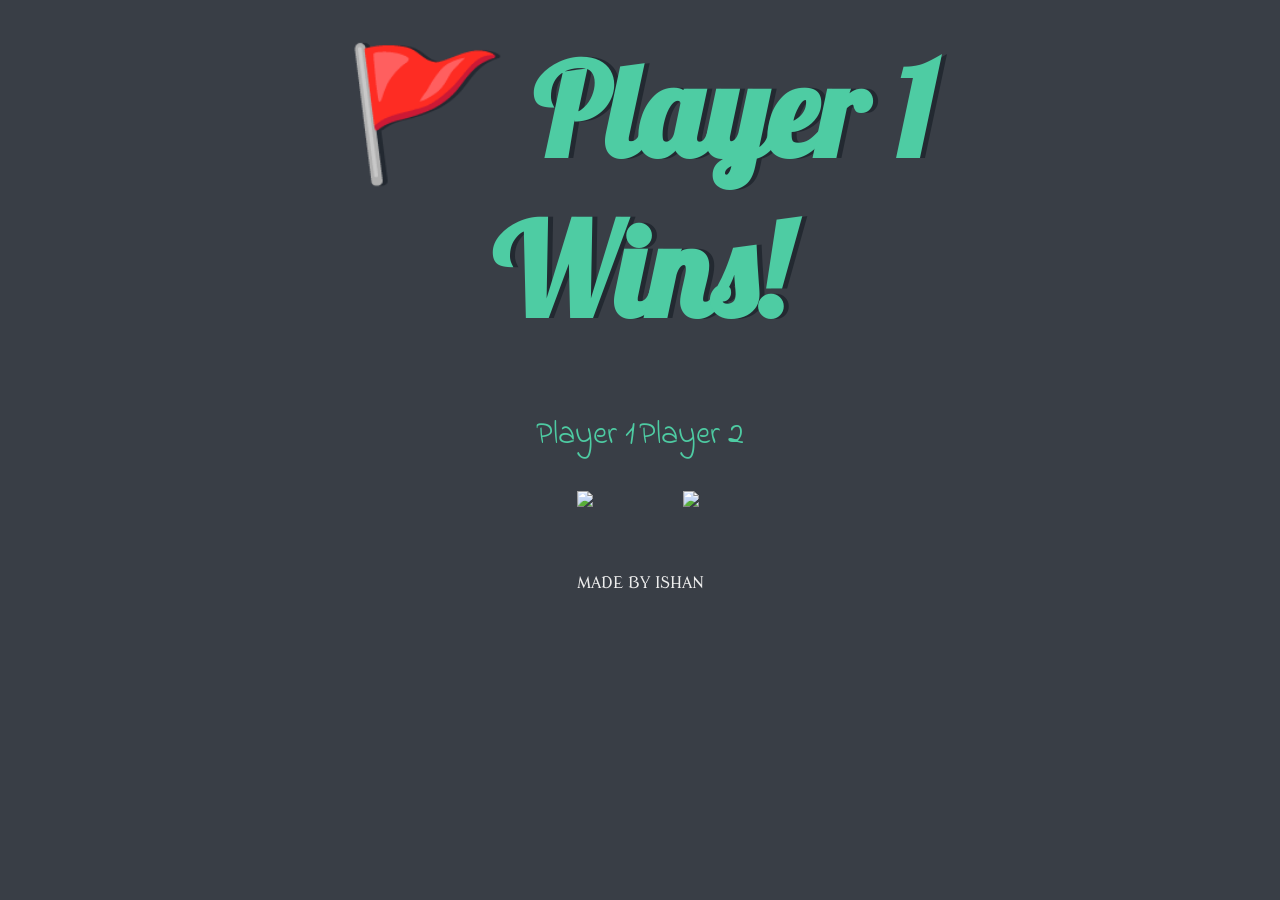
==== index.html @ 2dbdc580 "Rename index.html.html to index.html" ====
<!DOCTYPE html>
<html lang="en" dir="ltr">
  <head>
    <meta charset="utf-8" />
    <title>Dicee</title>
    <link rel="stylesheet" href="styles.css" />
    <link
      href="https://fonts.googleapis.com/css?family=Indie+Flower|Lobster"
      rel="stylesheet"
    />
    <link rel="preconnect" href="https://fonts.googleapis.com">
<link rel="preconnect" href="https://fonts.gstatic.com" crossorigin>
<link href="https://fonts.googleapis.com/css2?family=Modern+Antiqua&display=swap" rel="stylesheet">

  </head>
  <body>
    <div class="container">
      <h1>Refresh Me</h1>
       
      <div class="dice">
        <p>Player 1</p>
        <img class="img1" src="./images/dice6.png" />
      </div>

      <div class="dice">
        <p>Player 2</p>
        <img class="img2" src="./images/dice6.png" />
      </div>
    </div>

    <footer>MADE BY ISHAN</footer>
     <script src="index.js"></script>
  </body>
</html>
---- styles.css ----
.container {
  width: 70%;
  margin: auto;
  text-align: center;
}

.dice {
  text-align: center;
  display: inline-block;

}

body {
  background-color: #393E46;
  font-family: 'Libre Baskerville', serif;

}

h1 {
  margin: 30px;
  font-family: 'Lobster', cursive;
  text-shadow: 5px 0 #232931;
  font-size: 8rem;
  color: #4ECCA3;
}

p {
  font-size: 2rem;
  color: #4ECCA3;
  font-family: 'Indie Flower', cursive;
}

img {
  width: 80%;
}

footer {
  margin-top: 5%;
  color: #EEEEEE;
  text-align: center;
  font-family: 'Modern Antiqua', cursive;
}
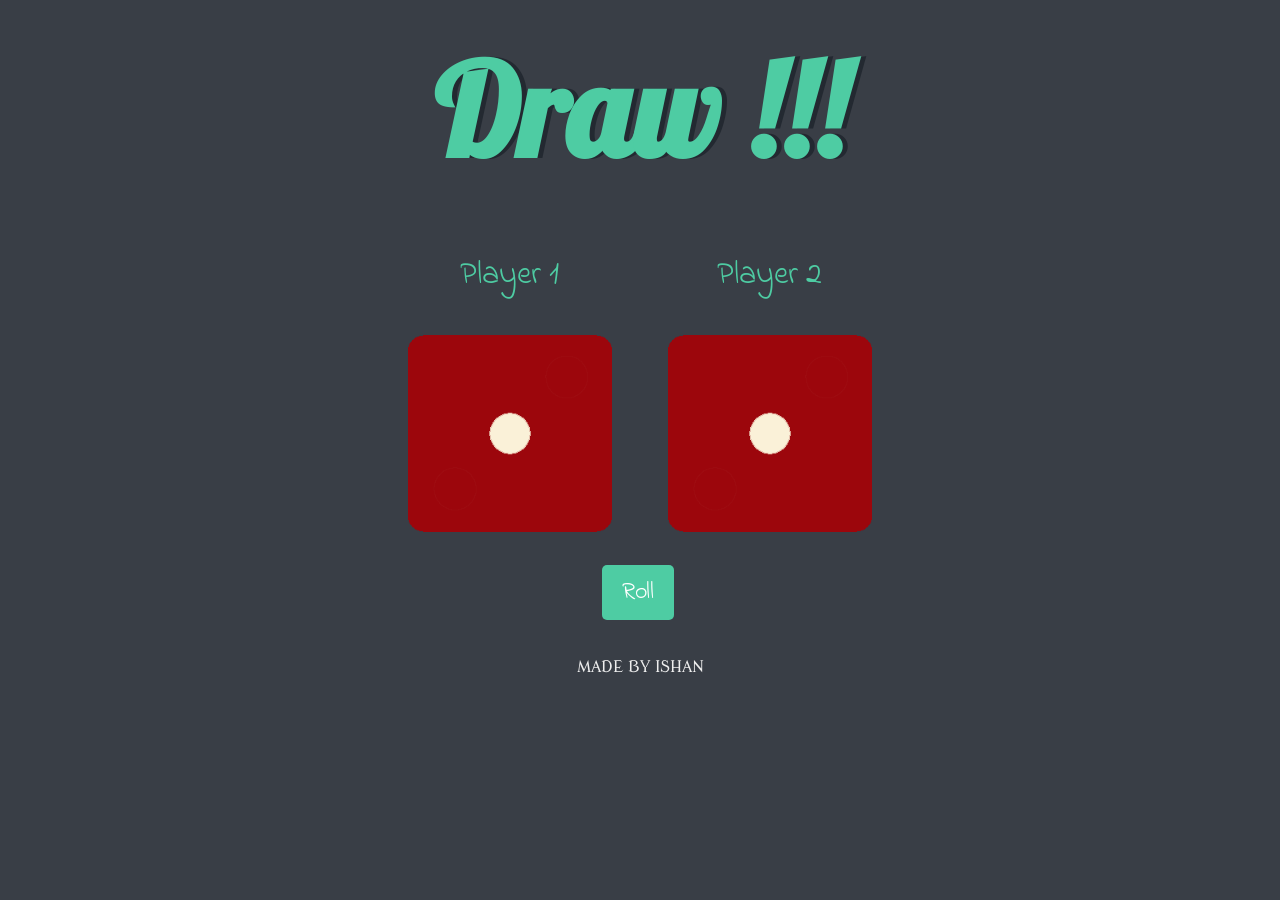
==== commit 40e4e833: "Updates" ====
--- a/index.html
+++ b/index.html
@@ -27,8 +27,8 @@
         <img class="img2" src="./images/dice6.png" />
       </div>
     </div>
-
+    <button>Roll</button>
     <footer>MADE BY ISHAN</footer>
      <script src="index.js"></script>
   </body>
-</html>
+</html>
--- a/styles.css
+++ b/styles.css
@@ -12,8 +12,6 @@
 
 body {
   background-color: #393E46;
-  font-family: 'Libre Baskerville', serif;
-
 }
 
 h1 {
@@ -35,9 +33,23 @@
 }
 
 footer {
-  margin-top: 5%;
+  margin-top: 3%;
   color: #EEEEEE;
   text-align: center;
-  font-family: 'Modern Antiqua', cursive;
+  font-family: 'Modern Antiqua', serif;
+
 }
 
+button{
+  margin-top: 2%;
+  margin-left: 47%;
+  margin-right: 47%;
+  font-size: 1.5rem;
+  padding: 10px 20px;
+  background-color: #4ECCA3;
+  border: none;
+  border-radius: 5px;
+  color: white;
+  cursor: pointer;
+  font-family: 'Indie Flower', cursive;
+}
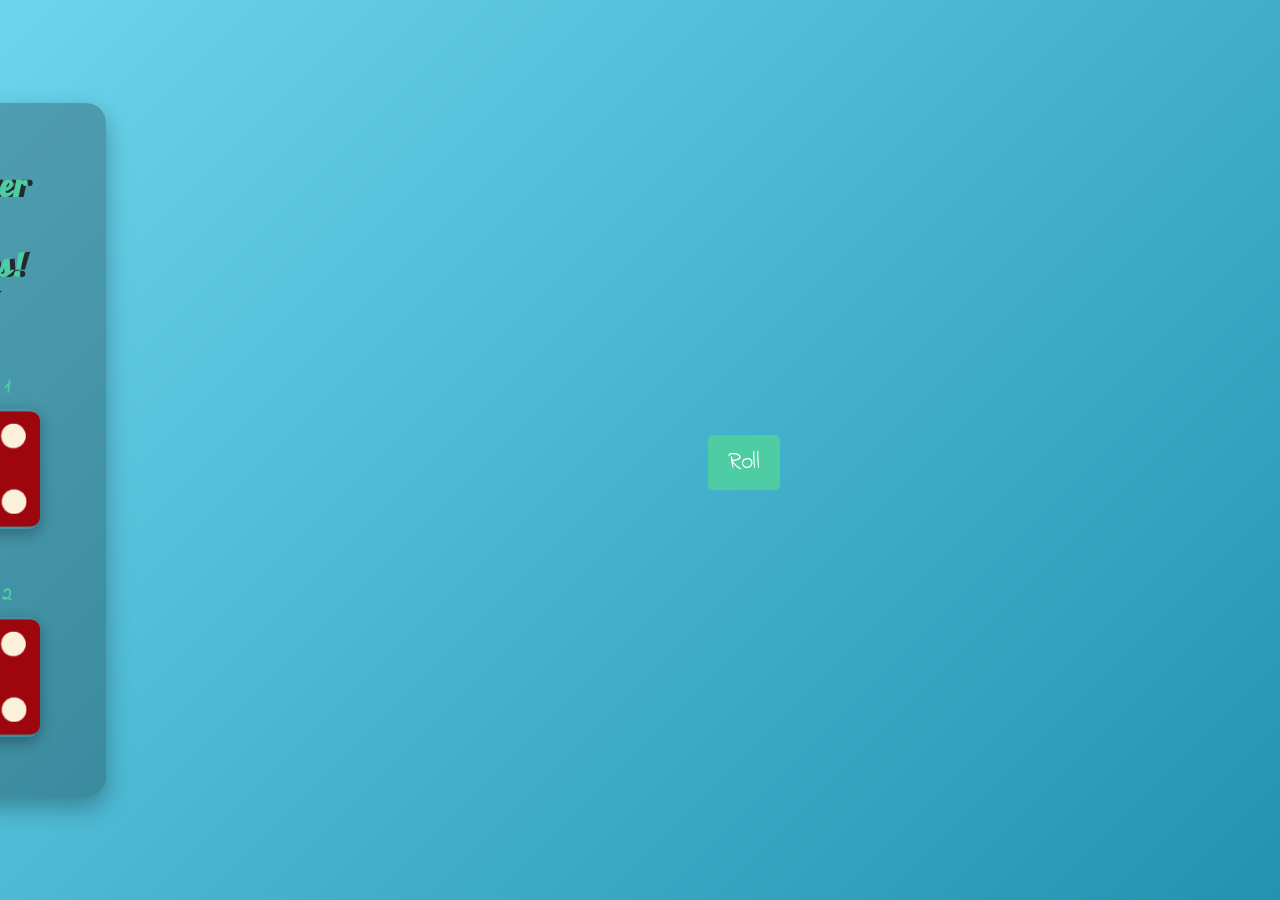
==== commit 5cf035d0: "Update 2" ====
--- a/index.html
+++ b/index.html
@@ -12,6 +12,7 @@
 <link rel="preconnect" href="https://fonts.gstatic.com" crossorigin>
 <link href="https://fonts.googleapis.com/css2?family=Modern+Antiqua&display=swap" rel="stylesheet">
 
+  <meta name="viewport" content="width=device-width, initial-scale=1.0">
   </head>
   <body>
     <div class="container">
--- a/styles.css
+++ b/styles.css
@@ -52,4 +52,68 @@
   color: white;
   cursor: pointer;
   font-family: 'Indie Flower', cursive;
+}
+
+* {
+  margin: 0;
+  padding: 0;
+  box-sizing: border-box;
+  font-family: "Poppins", sans-serif;
+}
+
+body {
+  background: linear-gradient(135deg, #6dd5ed, #2193b0);
+  color: #fff;
+  display: flex;
+  justify-content: center;
+  align-items: center;
+  height: 100vh;
+  text-align: center;
+}
+
+
+.container {
+  background: rgba(0, 0, 0, 0.25);
+  padding: 2rem 3rem;
+  border-radius: 20px;
+  box-shadow: 0 10px 25px rgba(0, 0, 0, 0.3);
+  max-width: 500px;
+  width: 100%;
+}
+
+
+h1 {
+  font-size: 2rem;
+  margin-bottom: 1.5rem;
+  letter-spacing: 2px;
+}
+
+
+.dice {
+  margin: 1.5rem 0;
+}
+
+.dice p {
+  font-weight: bold;
+  margin-bottom: 0.5rem;
+  font-size: 1.2rem;
+}
+
+.dice img {
+  width: 120px;
+  height: auto;
+  border-radius: 12px;
+  box-shadow: 0 5px 15px rgba(0, 0, 0, 0.3);
+  transition: transform 0.3s ease;
+}
+
+.dice img:hover {
+  transform: scale(1.1);
+}
+
+
+footer {
+  margin-top: 1.5rem;
+  font-size: 0.9rem;
+  opacity: 0.8;
 }
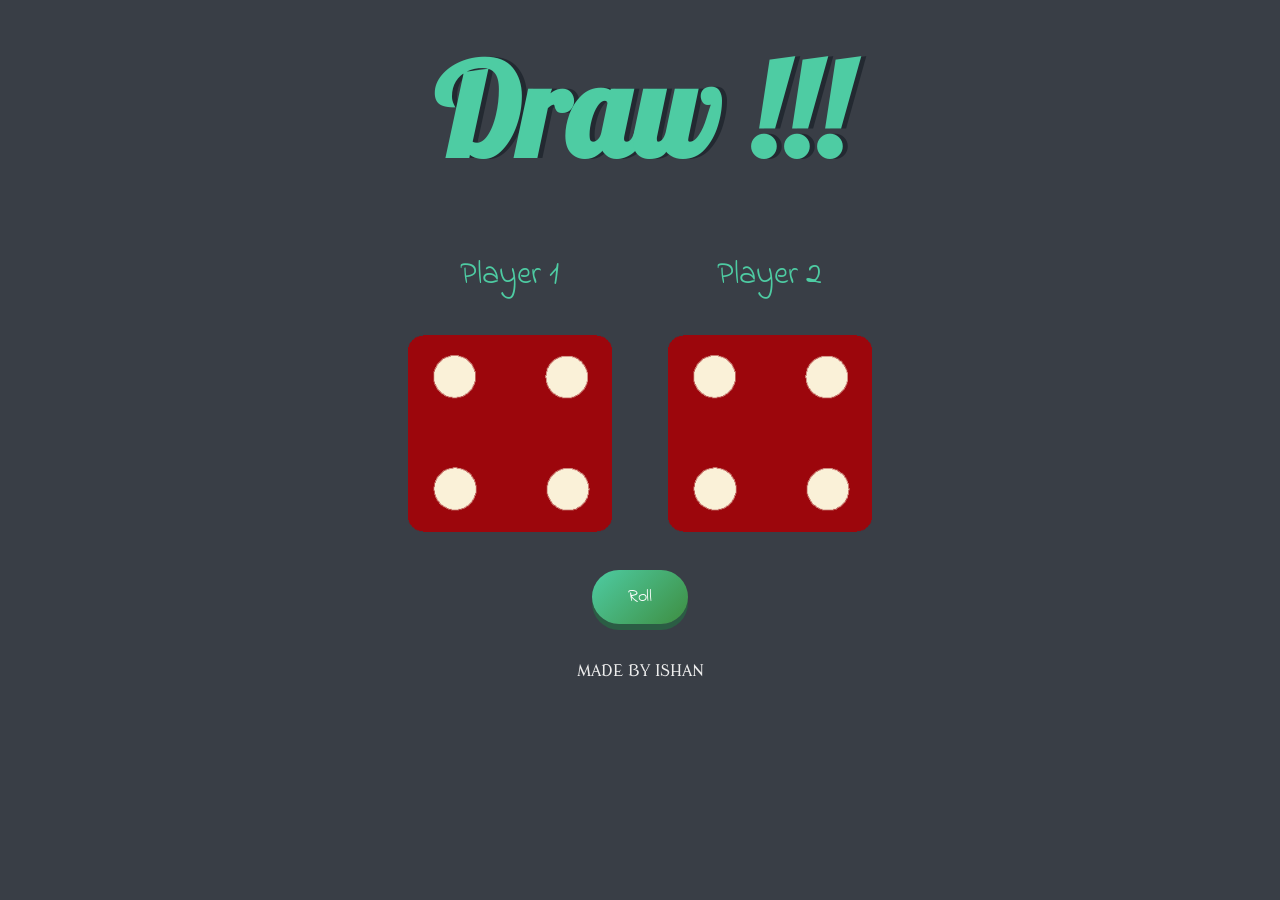
==== commit e9d0b87a: "update button" ====
--- a/index.html
+++ b/index.html
@@ -28,7 +28,7 @@
         <img class="img2" src="./images/dice6.png" />
       </div>
     </div>
-    <button>Roll</button>
+    <button class="button">Roll</button>
     <footer>MADE BY ISHAN</footer>
      <script src="index.js"></script>
   </body>
--- a/styles.css
+++ b/styles.css
@@ -40,80 +40,29 @@
 
 }
 
-button{
-  margin-top: 2%;
-  margin-left: 47%;
-  margin-right: 47%;
-  font-size: 1.5rem;
-  padding: 10px 20px;
-  background-color: #4ECCA3;
+.button {
+  background: linear-gradient(135deg, #4ECCA3, #3e8e41);
   border: none;
-  border-radius: 5px;
   color: white;
+  padding: 14px 36px;
+  margin-top: 30px;   /* space below dice */
+  font-size: 18px;
+  font-family: 'Indie Flower', cursive;
+  border-radius: 50px;
   cursor: pointer;
-  font-family: 'Indie Flower', cursive;
+  transition: all 0.2s ease-in-out;
+  box-shadow: 0 6px #2b5d44;
+  display: block;     /* centers the button */
+  margin-left: auto;
+  margin-right: auto;
 }
 
-* {
-  margin: 0;
-  padding: 0;
-  box-sizing: border-box;
-  font-family: "Poppins", sans-serif;
+.button:hover {
+  transform: scale(1.05);
+  background: linear-gradient(135deg, #5fffc7, #3e8e41);
 }
 
-body {
-  background: linear-gradient(135deg, #6dd5ed, #2193b0);
-  color: #fff;
-  display: flex;
-  justify-content: center;
-  align-items: center;
-  height: 100vh;
-  text-align: center;
-}
-
-
-.container {
-  background: rgba(0, 0, 0, 0.25);
-  padding: 2rem 3rem;
-  border-radius: 20px;
-  box-shadow: 0 10px 25px rgba(0, 0, 0, 0.3);
-  max-width: 500px;
-  width: 100%;
-}
-
-
-h1 {
-  font-size: 2rem;
-  margin-bottom: 1.5rem;
-  letter-spacing: 2px;
-}
-
-
-.dice {
-  margin: 1.5rem 0;
-}
-
-.dice p {
-  font-weight: bold;
-  margin-bottom: 0.5rem;
-  font-size: 1.2rem;
-}
-
-.dice img {
-  width: 120px;
-  height: auto;
-  border-radius: 12px;
-  box-shadow: 0 5px 15px rgba(0, 0, 0, 0.3);
-  transition: transform 0.3s ease;
-}
-
-.dice img:hover {
-  transform: scale(1.1);
-}
-
-
-footer {
-  margin-top: 1.5rem;
-  font-size: 0.9rem;
-  opacity: 0.8;
+.button:active {
+  transform: scale(0.98);
+  box-shadow: 0 3px #2b5d44;
 }
